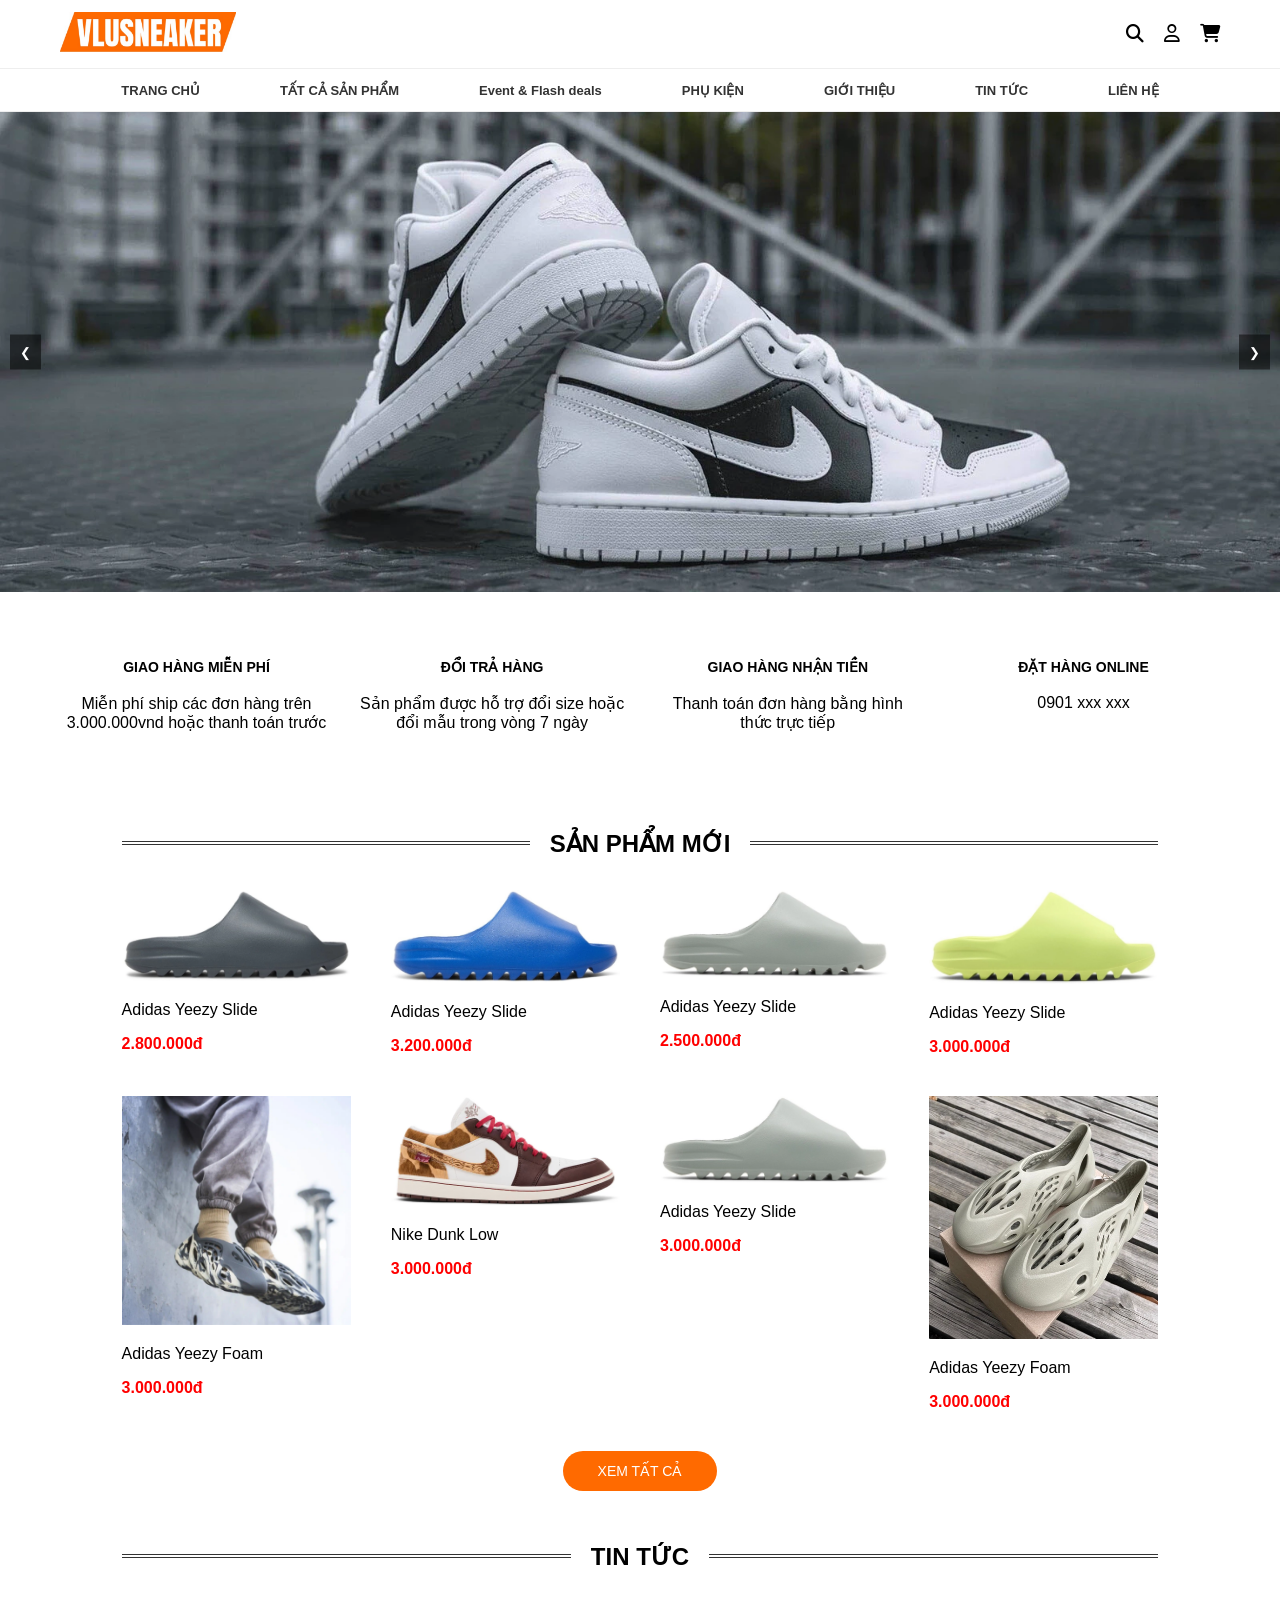
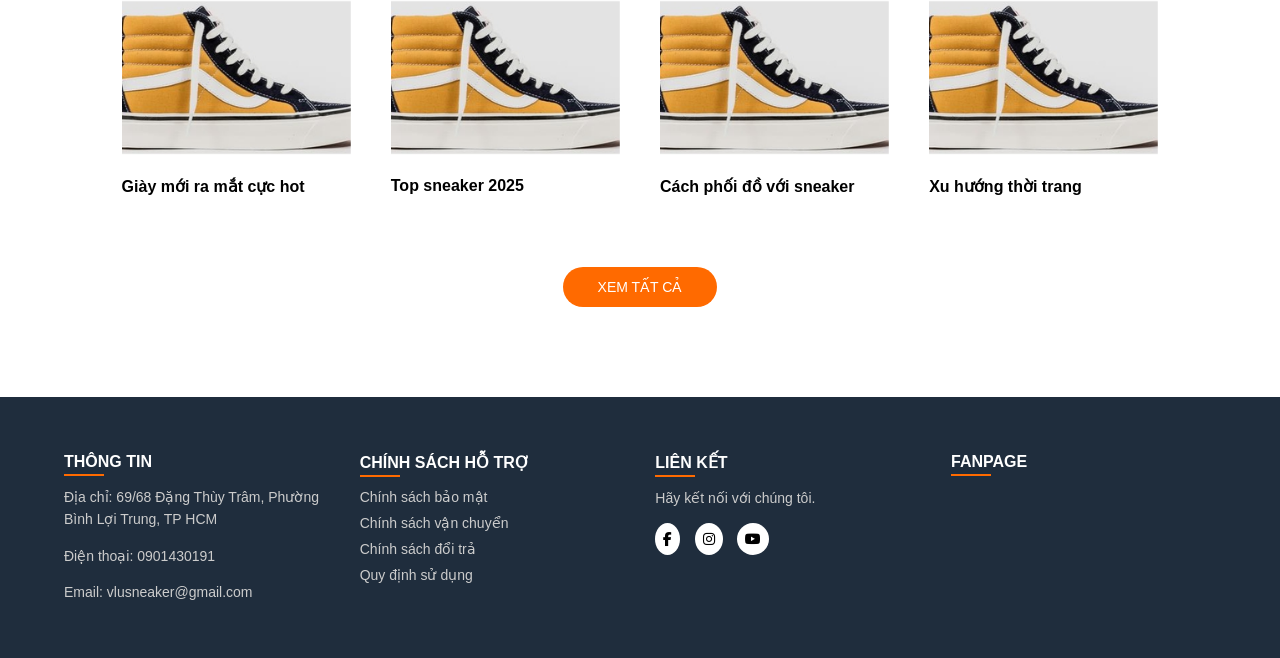
==== index.html @ dbb77ad2 "first commit" ====
<!DOCTYPE html>
<html lang="en">
<head>
    <meta charset="UTF-8">
    <meta name="viewport" content="width=device-width, initial-scale=1.0">
    <link rel="preconnect" href="https://fonts.googleapis.com">
    <link rel="preconnect" href="https://fonts.gstatic.com" crossorigin>
    <link href="https://fonts.googleapis.com/css2?family=Roboto:wght@300;400;500;700&display=swap" rel="stylesheet">
    <link rel="stylesheet" href="https://cdnjs.cloudflare.com/ajax/libs/font-awesome/6.5.0/css/all.min.css">
    <link rel="stylesheet" href="index.css">
    <link rel="stylesheet" href="css/header.css">
    <link rel="stylesheet" href="css/footer.css">
    <title>Document</title>
</head>
<body>
    <div id="header"></div>
    <section class="banner">
        <div class="slider">
            <img src="images/slide_index_1.webp">
            <img src="images/slide_index_2.webp">
            <img src="images/slide_index_3.webp">
            <img src="images/slide_index_4.webp">
        </div>

        <!-- Nút -->
        <button class="prev">&#10094;</button>
        <button class="next">&#10095;</button>
    </section>
    <main class="container">

        <!-- SERVICE -->
        <div class="policies">
            <div>
                <p>
                    GIAO HÀNG MIỄN PHÍ
                </p>
                <p>
                    Miễn phí ship các đơn hàng trên
                    3.000.000vnd hoặc thanh toán trước
                </p>
            </div>
            <div>
                <p>
                    ĐỔI TRẢ HÀNG
                </p>
                <p>
                    Sản phẩm được hỗ trợ đổi size hoặc đổi
                    mẫu trong vòng 7 ngày
                </p>
            </div>
            <div>
                <p>
                    GIAO HÀNG NHẬN TIỀN
                </p>
                <p>
                    Thanh toán đơn hàng bằng hình thức trực tiếp
                </p>
            </div>
            <div>
                <p>
                    ĐẶT HÀNG ONLINE
                </p>
                <p>
                    0901 xxx xxx
                </p>
            </div>
        </div>

        <!-- SẢN PHẨM -->
        <div class="title">
            <h2>SẢN PHẨM MỚI</h2>
        </div>
        <div class="products">

            <div class="product">
                <img src="images/1.png">
                <p>Adidas Yeezy Slide</p>
                <span>2.800.000đ</span>
            </div>

            <div class="product">
                <img src="images/2.png">
                <p>Adidas Yeezy Slide</p>
                <span>3.200.000đ</span>
            </div>

            <div class="product">
                <img src="images/3.png">
                <p>Adidas Yeezy Slide</p>
                <span>2.500.000đ</span>
            </div>

            <div class="product">
                <img src="images/4.png">
                <p>Adidas Yeezy Slide</p>
                <span>3.000.000đ</span>
            </div>

            <div class="product">
                <img src="images/5.png">
                <p>Adidas Yeezy Foam</p>
                <span>3.000.000đ</span>
            </div>

            <div class="product">
                <img src="images/6.png">
                <p>Nike Dunk Low</p>
                <span>3.000.000đ</span>
            </div>

            <div class="product">
                <img src="images/7.png">
                <p>Adidas Yeezy Slide</p>
                <span>3.000.000đ</span>
            </div>

            <div class="product">
                <img src="images/8.png">
                <p>Adidas Yeezy Foam</p>
                <span>3.000.000đ</span>
            </div>

        </div>
        <div class="view-all">
            <button class="btn">XEM TẤT CẢ</button>
        </div>
        

        <!-- TIN TỨC -->
        <h2 class="title">TIN TỨC</h2>
        <div class="news">
            <div class="news-item">
                <img src="images/9.png">
                <p>Giày mới ra mắt cực hot</p>
            </div>

            <div class="news-item">
                <img src="images/9.png">
                <p>Top sneaker 2025</p>
            </div>

            <div class="news-item">
                <img src="images/9.png">
                <p>Cách phối đồ với sneaker</p>
            </div>

            <div class="news-item">
                <img src="images/9.png">
                <p>Xu hướng thời trang</p>
            </div>
        </div>
        <div class="view-all">
            <button class="btn">XEM TẤT CẢ</button>
        </div>

        </main>
    <div id="footer"></div>
    <!-- <div id="footer"></div> -->
    <script src="index.js"></script>
</body>
</html>
---- index.css ----
.banner {
  position: relative;
  overflow: hidden;
  height: auto;
  z-index: 1;
}

/* FIX CHÍNH Ở ĐÂY */
.slider {
  display: flex;
  transition: transform 0.5s ease;
}

.slider img {
  width: 100%;
  flex-shrink: 0;   /* 🔥 đảm bảo mỗi ảnh chiếm 100% */
  height: 600px;
  object-fit: cover;
}

/* Nút */
.banner button {
  position: absolute;
  top: 50%;
  transform: translateY(-50%);
  background: rgba(0,0,0,0.5);
  color: white;
  border: none;
  padding: 10px;
  cursor: pointer;
}

.prev { left: 10px; }
.next { right: 10px; }

body {
  margin: 0;
  font-family: 'Roboto', sans-serif;
}

/* CONTAINER */
.container {
  width: 1200px;
  margin: auto;
}

/* BANNER */
.banner img {
  width: 100%;
  height: 20%;
  object-fit: cover;
}

/* POLICIES */
.policies {
  display: flex;
  justify-content: space-between;
  margin: 50px 0;
  text-align: center;
}

.policies div {
  width: 23%;
}

.policies div p:first-child {
    font-size: 14px;
    line-height: 1.6;
    font-weight: bold;
}

/* TITLE */
.title {
    display: flex;
    justify-content: center;
    margin: 12px auto;
    align-items: center;
    width: 90%;
}

/* tạo 2 thanh ngang */
.title::before,
.title::after {
  content: "";
  flex: 1;
  height: 6px; /* chiều cao tổng */
  
  background: linear-gradient(
    to bottom,
    #333 0px,
    #333 1px,
    transparent 1px,
    transparent 3px,
    #333 3px,
    #333 4px,
    transparent 4px
  );
}

/* khoảng cách giữa line và chữ */
.title::before {
  margin-right: 20px;
}

.title::after {
  margin-left: 20px;
}



/* PRODUCTS */
.products {
  display: grid;
  grid-template-columns: repeat(4, 1fr);
  gap: 40px;
  width: 90%;
  margin: auto;
}

.product img {
  width: 100%;
  height: auto;        /* thêm để ảnh đều */
  object-fit: cover;    /* không méo ảnh */
}

.product span {
  color: red;
  font-weight: bold;
}

/* BUTTON */
.view-all {
    display: flex;
    justify-content: center;
    margin: 20px 0;
    width: 100%;
}
.btn {
  display: block;
  margin: 20px auto;
  padding: 12px 35px;
  background: #FF6A00; /* đỏ dịu hơn */
  color: white;
  border: none;
  border-radius: 30px; /* bo góc */
  font-size: 14px;
  font-weight: 500;
  cursor: pointer;
  transition: all 0.3s ease;
}

/* hover */
.btn:hover {
  background: #c62828;
  transform: translateY(-2px);
  box-shadow: 0 5px 10px rgba(0,0,0,0.2);
}


/* NEWS */
.news {
  display: grid;
  grid-template-columns: repeat(4, 1fr);
  gap: 40px;
  width: 90%;
  margin: 15px auto;
}

.news-item {
  font-weight: bold;
}

.news-item img {
  width: 100%;
}

/* FOOTER */
.footer {
  background: #1f2a36;
  color: white;
  padding: 40px 0;
  margin-top: 50px;
}

.footer-wrap {
  display: flex;
  justify-content: space-between;
}
---- css/header.css ----
body{
    margin:0;
    font-family: "Poppins", sans-serif;
}

/* HEADER */
.header{
    background:white;
    border-bottom:1px solid #eee;
    position: relative;
    z-index: 1000;
}

.header-icons a {
    color:black;
}



/* TOP HEADER */

.top-header{
    display:flex;
    justify-content:space-between;
    align-items:center;
    padding:12px 60px;
}

.logo img{
    height:40px;
}

/* ICONS */

.header-icons{
    display:flex;
    gap:20px;
    align-items:center;
    font-size:18px;
}

.cart{
    position:relative;
}

/* NAVBAR */

.navbar{
    border-top:1px solid #eee;
}

.navbar > ul{
    list-style:none;
    display:flex;
    justify-content:center;
    padding:12px 0;
    margin:0;
    gap: 80px;
}

.navbar a{
    font-weight: 100;
    text-decoration:none;
    color:#333;
    font-size:13px;
    font-weight:600;
}

/* DROPDOWN */
.dropdown {
    position: relative;
}

.dropdown-menu {
    display: none;
    position: absolute;
    top: 100%; /* FIX QUAN TRỌNG */
    left: 0;
    background: white;
    box-shadow: 0 2px 10px rgba(0,0,0,0.1);
    list-style: none;
    padding: 10px 0;
    min-width: 150px;
    z-index: 10000; /* FIX */
}

.dropdown-menu li {
    padding: 8px 20px;
}

.dropdown-menu a {
    font-size: 13px;
}

.dropdown:hover .dropdown-menu {
    display: block;
}
---- css/footer.css ----
.footer {
  background: #1f2d3d;
  color: #ccc;
  padding: 40px 0;
  font-family: Arial, sans-serif;
}

.container {
  width: 90%;
  margin: auto;
  display: flex;
  justify-content: space-between;
  flex-wrap: wrap;
}

.footer-col {
  width: 23%;
}

.footer-col h3 {
  color: #fff;
  font-size: 16px;
  margin-bottom: 15px;
  position: relative;
}

.footer-col h3::after {
  content: "";
  width: 40px;
  height: 2px;
  background: #FF6A00;
  position: absolute;
  left: 0;
  bottom: -5px;
}

.footer-col p {
  font-size: 14px;
  line-height: 1.6;
}

.footer-col ul {
  list-style: none;
  padding: 0;
}

.footer-col ul li {
  margin-bottom: 8px;
}

.footer-col ul li a {
  text-decoration: none;
  color: #ccc;
  font-size: 14px;
}

.footer-col ul li a:hover {
  color: #fff;
}

.social a {
  display: inline-block;
  margin-right: 10px;
  color: black;
  background: white;
  padding: 8px;
  border-radius: 50%;
  font-size: 14px;
}

.social a:hover {
  background: #FF6A00;
}
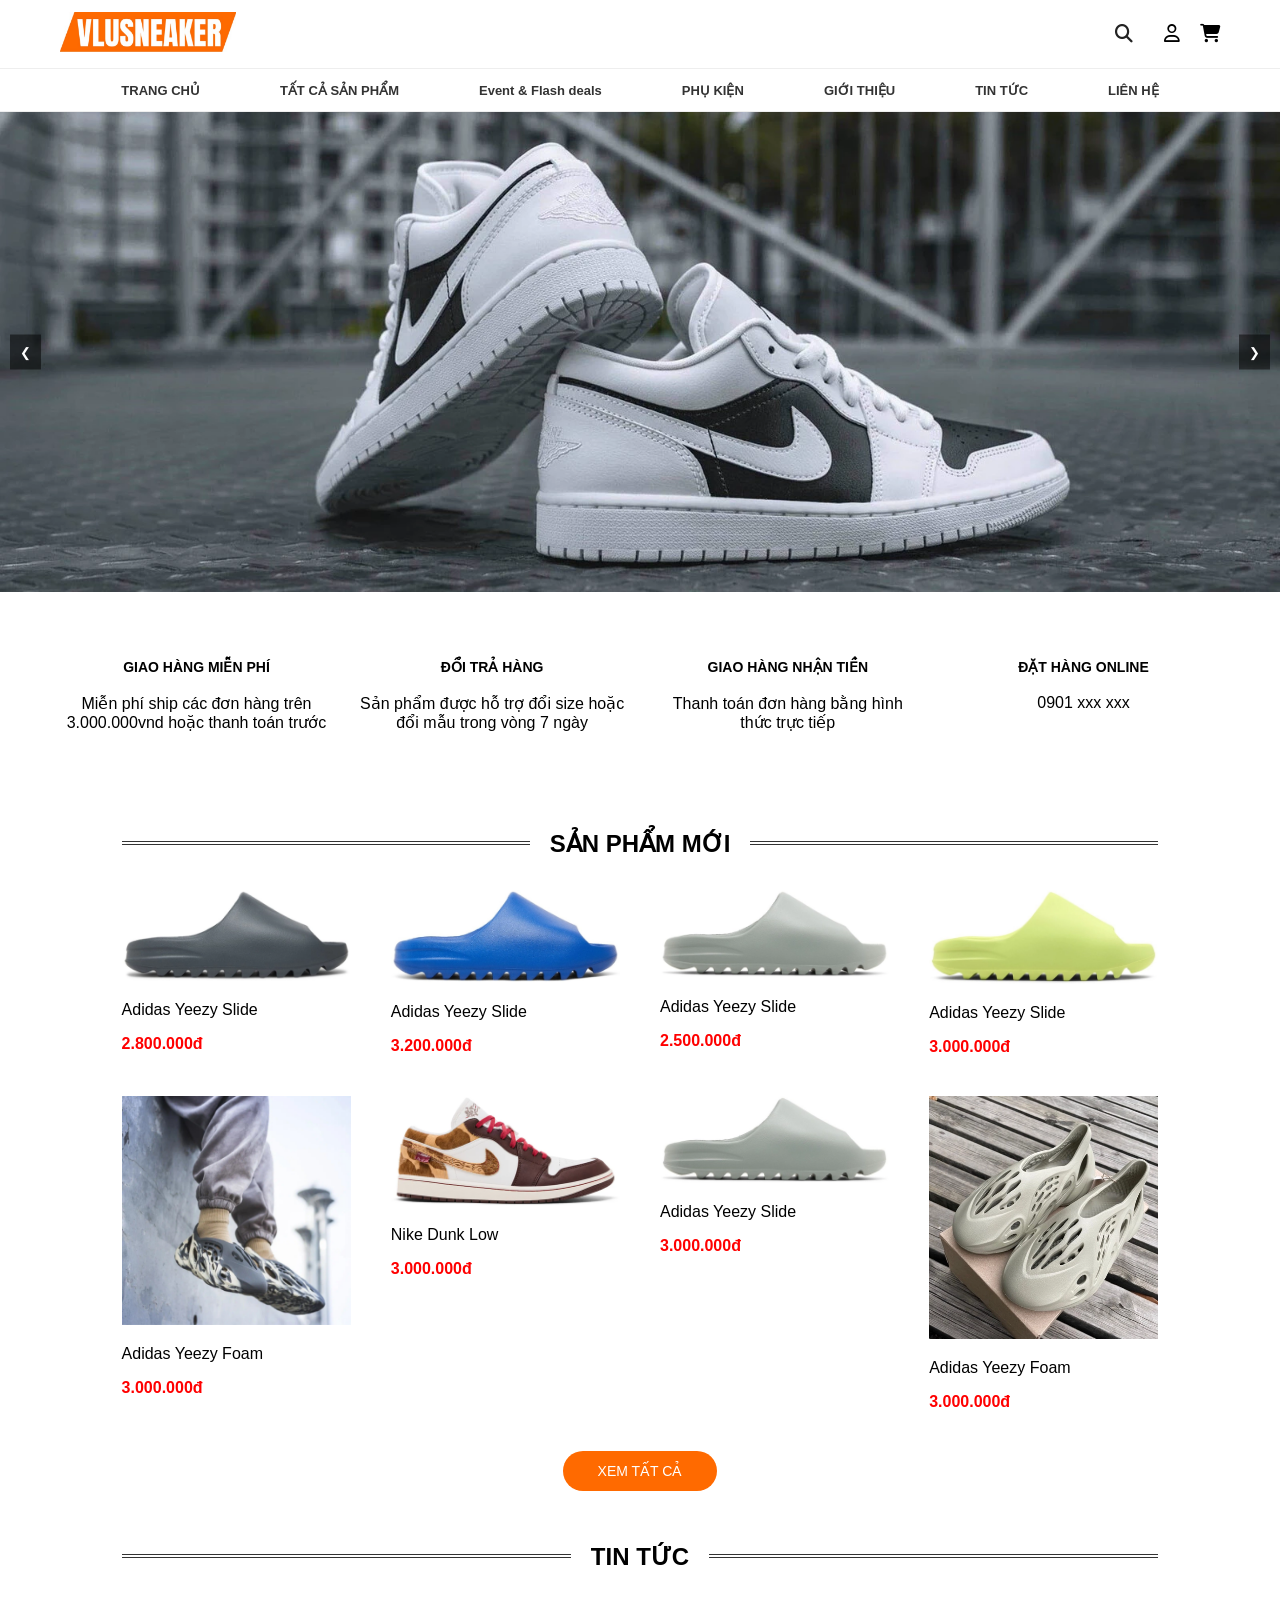
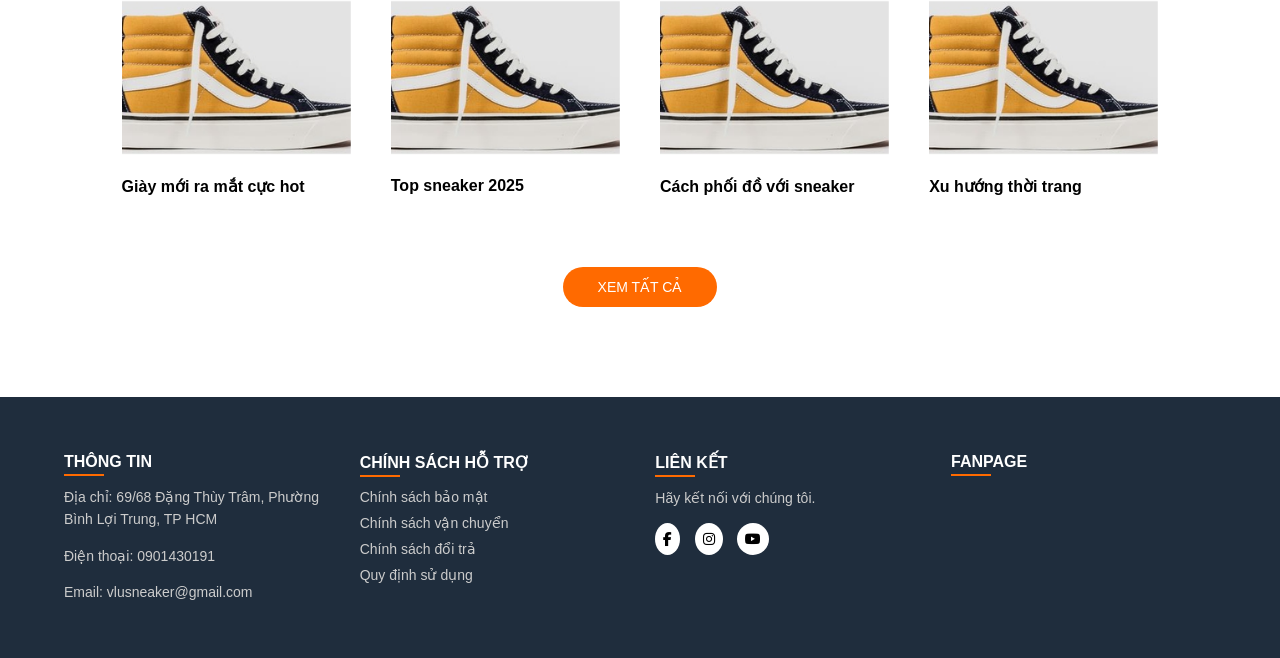
==== commit 979bb7f9: "last update" ====
--- a/index.html
+++ b/index.html
@@ -122,7 +122,7 @@
 
         </div>
         <div class="view-all">
-            <button class="btn">XEM TẤT CẢ</button>
+            <a href="product.html" class="btn">XEM TẤT CẢ</a>
         </div>
         
 
@@ -150,7 +150,7 @@
             </div>
         </div>
         <div class="view-all">
-            <button class="btn">XEM TẤT CẢ</button>
+            <a href="news.html" class="btn">XEM TẤT CẢ</a>
         </div>
 
         </main>
--- a/index.css
+++ b/index.css
@@ -147,6 +147,9 @@
   font-weight: 500;
   cursor: pointer;
   transition: all 0.3s ease;
+  text-decoration: none;
+  text-align: center;
+  box-sizing: border-box;
 }
 
 /* hover */
@@ -186,3 +189,12 @@
   display: flex;
   justify-content: space-between;
 }
+
+@media (max-width:768px){
+  .products, .news {
+    grid-template-columns: repeat(2, 1fr);
+  }
+  .policies {
+    display: none;
+  }
+}
--- a/css/footer.css
+++ b/css/footer.css
@@ -70,4 +70,15 @@
 
 .social a:hover {
   background: #FF6A00;
+}
+
+@media (max-width: 768px) {
+  .container {
+    display: block;
+  }
+
+  .footer-col {
+    width: 100%;
+    margin-bottom: 30px;
+  }
 }
